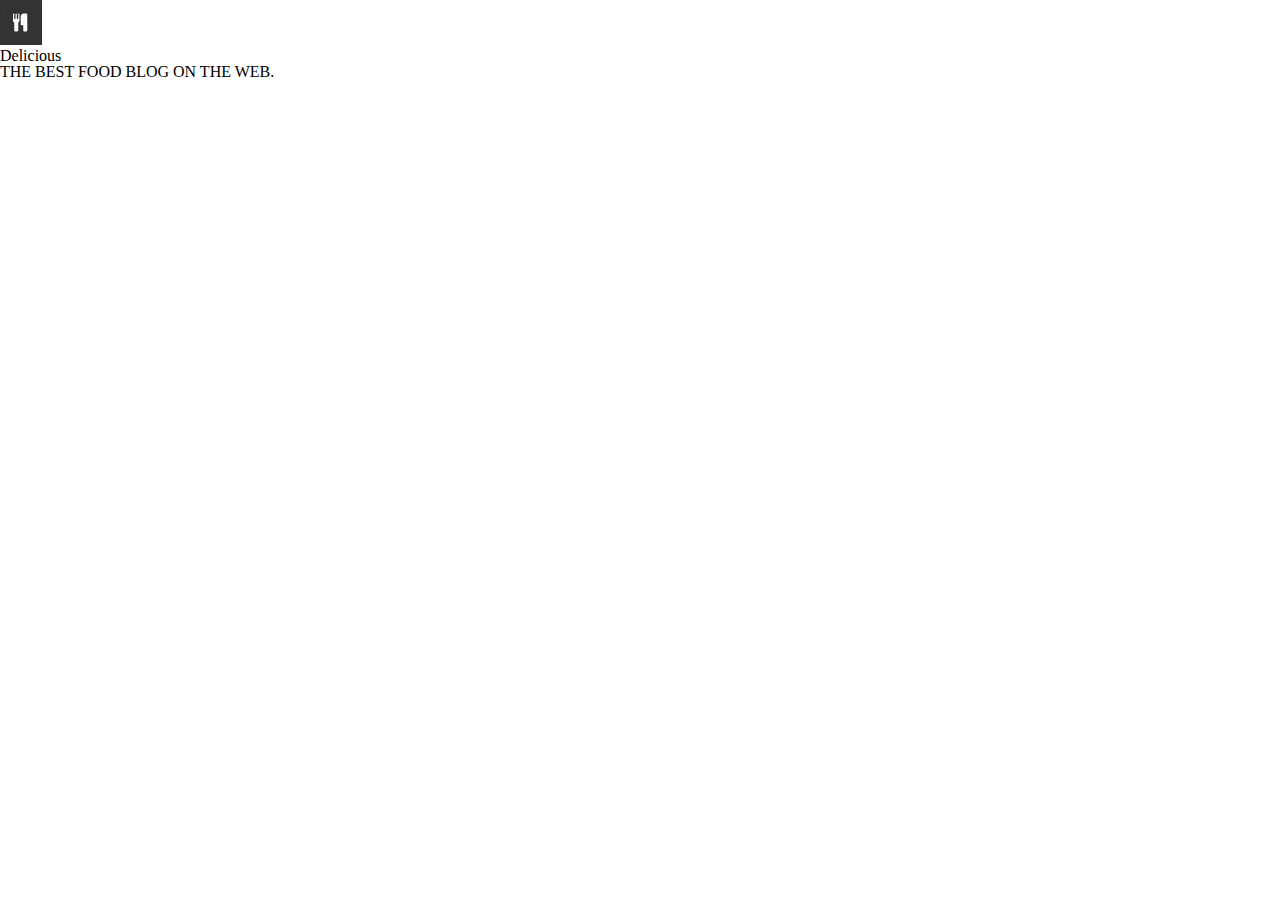
==== index.html @ 49de0401 "set up scaffolding" ====
<!DOCTYPE html>
 <html class="no-js">
  <head>
    <meta charset="utf-8">
    <meta http-equiv="X-UA-Compatible" content="IE=edge">
    <title></title>
    <meta name="description" content="">
    <meta name="viewport" content="width=device-width, initial-scale=1">
    <link rel="stylesheet" href="css/reset.css">
    <link rel="stylesheet" href="css/style.css">
  </head>
  <body>
    <header>
      <img src="images/logo.png" alt="Logo" id="logo">
      <h1>Delicious</h1>
      <article>THE BEST FOOD BLOG ON THE WEB.</article>
      <ul>
        <li><a href=""></a></li>
        <li><a href=""></a></li>
        <li><a href=""></a></li>
        <li><a href=""></a></li>
        <li><a href=""></a></li>
        <li><a href=""></a></li>
        <li><a href=""></a></li>
        <li><a href=""></a></li>
      </ul>

    </header>
    <main>
      <h2></h2>
      
    </main>
    <footer>


    </footer>
    <script src="js/app.js" async defer></script>
  </body>
</html>
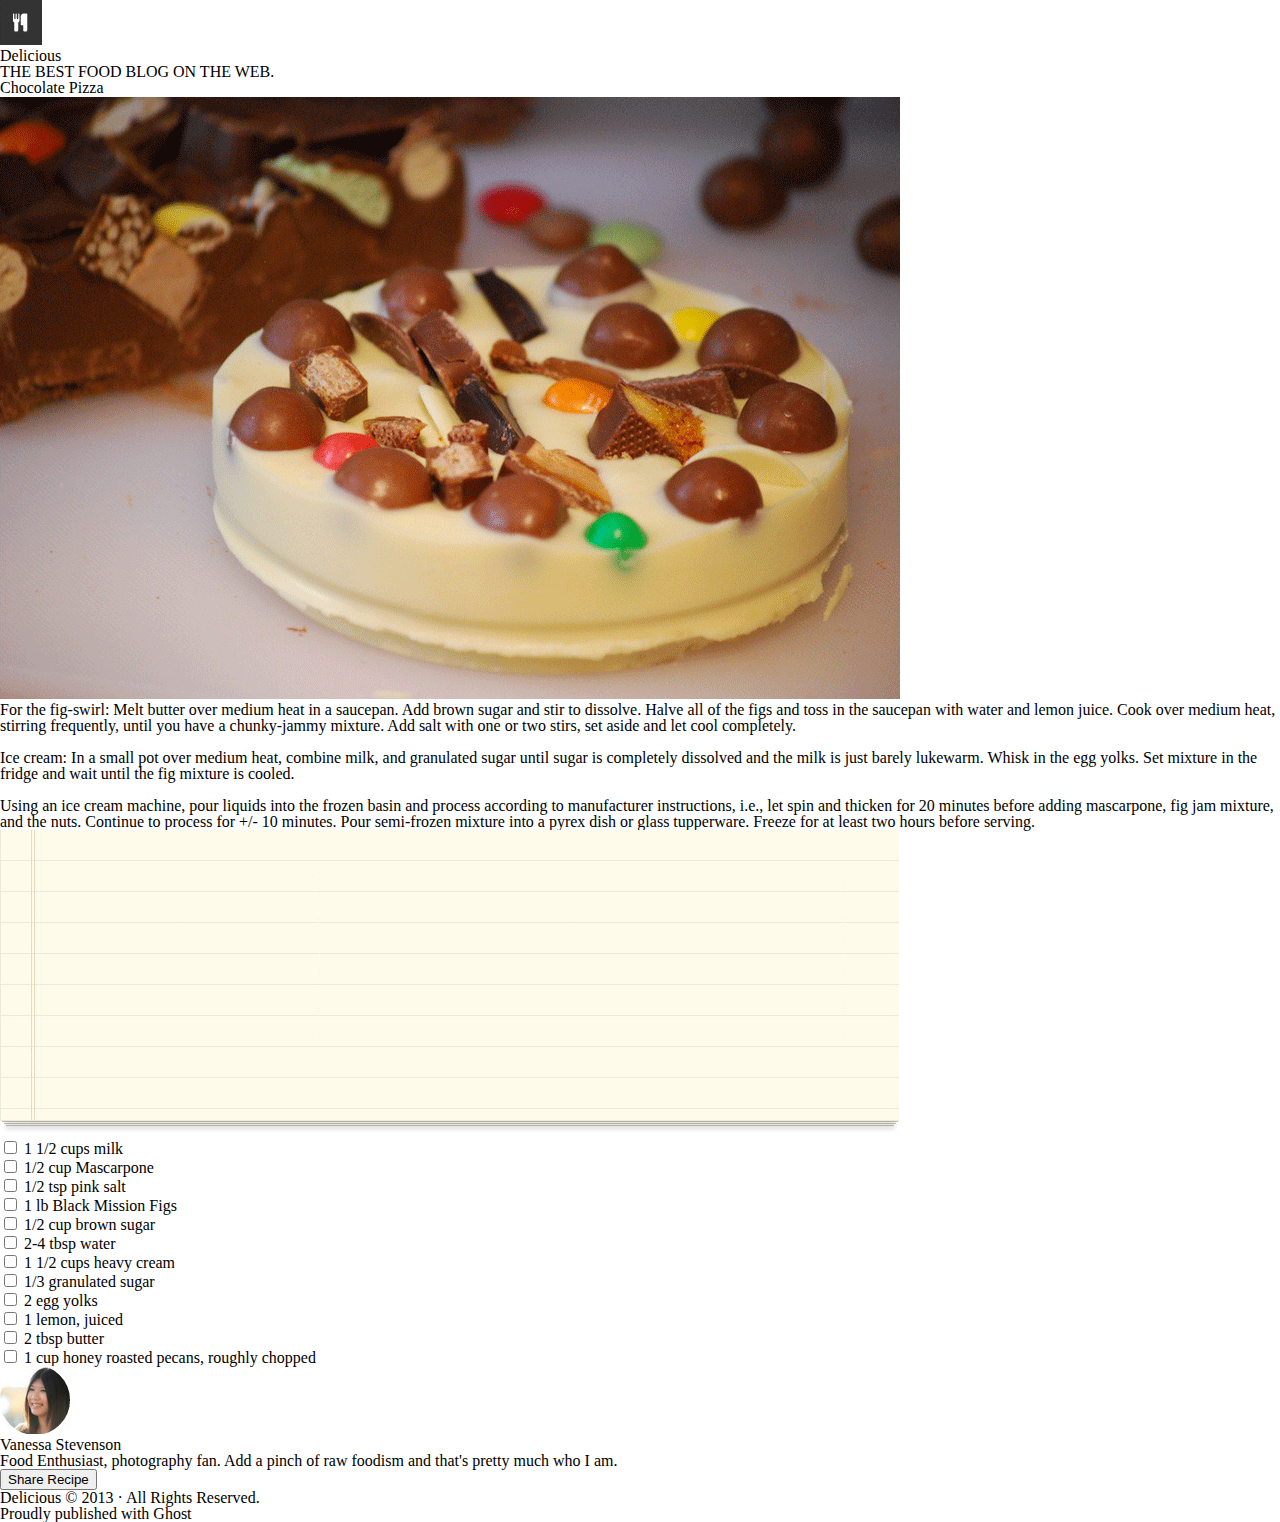
==== commit ae226be8: "Merge pull request #3 from ArikMackenburg/html" ====
--- a/index.html
+++ b/index.html
@@ -13,7 +13,7 @@
     <header>
       <img src="images/logo.png" alt="Logo" id="logo">
       <h1>Delicious</h1>
-      <article>THE BEST FOOD BLOG ON THE WEB.</article>
+      <p>THE BEST FOOD BLOG ON THE WEB.</p>
       <ul>
         <li><a href=""></a></li>
         <li><a href=""></a></li>
@@ -24,14 +24,63 @@
         <li><a href=""></a></li>
         <li><a href=""></a></li>
       </ul>
-
+      <div class="line"></div>
     </header>
     <main>
-      <h2></h2>
+      <h2>Chocolate Pizza</h2>
+      <div></div>
+      <img src="images/choco-pizza.png" alt="Chocolate Pizza" id="pizza">
+      <p>
+        For the fig-swirl: Melt butter over medium heat in a saucepan. Add brown sugar and stir to dissolve. Halve all of the figs and toss in the saucepan with water and lemon juice. Cook over medium heat, stirring frequently, until you have a chunky-jammy mixture. Add salt with one or two stirs, set aside and let cool completely.<br><br>Ice cream: In a small pot over medium heat, combine milk, and granulated sugar until sugar is completely dissolved and the milk is just barely lukewarm. Whisk in the egg yolks. Set mixture in the fridge and wait until the fig mixture is cooled.<br><br>Using an ice cream machine, pour liquids into the frozen basin and process according to manufacturer instructions, i.e., let spin and thicken for 20 minutes before adding mascarpone, fig jam mixture, and the nuts. Continue to process for +/- 10 minutes. Pour semi-frozen mixture into a pyrex dish or glass tupperware. Freeze for at least two hours before serving.
+      </p>
+      <section>
+        <img src="images/list-bg.png" alt="Notepad Image">
+        <form>
+          <input type="checkbox" id="milk">
+          <label for="milk">1 1/2 cups milk</label><br>
+          <input type="checkbox" id="mascarpone">
+          <label for="mascarpone">1/2 cup Mascarpone</label><br>
+          <input type="checkbox" id="salt">
+          <label for="salt">1/2 tsp pink salt</label><br>
+          <input type="checkbox" id="figs">
+          <label for="figs">1 lb Black Mission Figs</label><br>
+          <input type="checkbox" id="brown-sugar">
+          <label for="brown-sugar">1/2 cup brown sugar</label><br>
+          <input type="checkbox" id="water">
+          <label for="water">2-4 tbsp water</label><br>
+          <input type="checkbox" id="cream">
+          <label for="cream">1 1/2 cups heavy cream</label><br>
+          <input type="checkbox" id="sugar">
+          <label for="sugar">1/3 granulated sugar</label><br>
+          <input type="checkbox" id="yolks">
+          <label for="yolks">2 egg yolks</label><br>
+          <input type="checkbox" id="lemon">
+          <label for="lemon">1 lemon, juiced</label><br>
+          <input type="checkbox" id="butter">
+          <label for="butter">2 tbsp butter</label><br>
+          <input type="checkbox" id="pecans">
+          <label for="pecans">1 cup honey roasted pecans, roughly chopped</label><br>
+
+        </form>
+
+      </section>
+      <div class="line"></div>
+      <article>
+
+        <img src="images/van-pic.png" alt="Vanessa Stevenson">
+        <h3>Vanessa Stevenson</h3>
+        <p>Food Enthusiast, photography fan. Add a pinch of raw foodism and that's pretty much who I am.</p>
+        <button>Share Recipe</button>
+      </article>
+
+
+
       
     </main>
-    <footer>
-
+    <footer> 
+      <p>Delicious &copy; 2013 &middot; All Rights Reserved.</p>
+      <p>Proudly published with Ghost</p>
+      
 
     </footer>
     <script src="js/app.js" async defer></script>
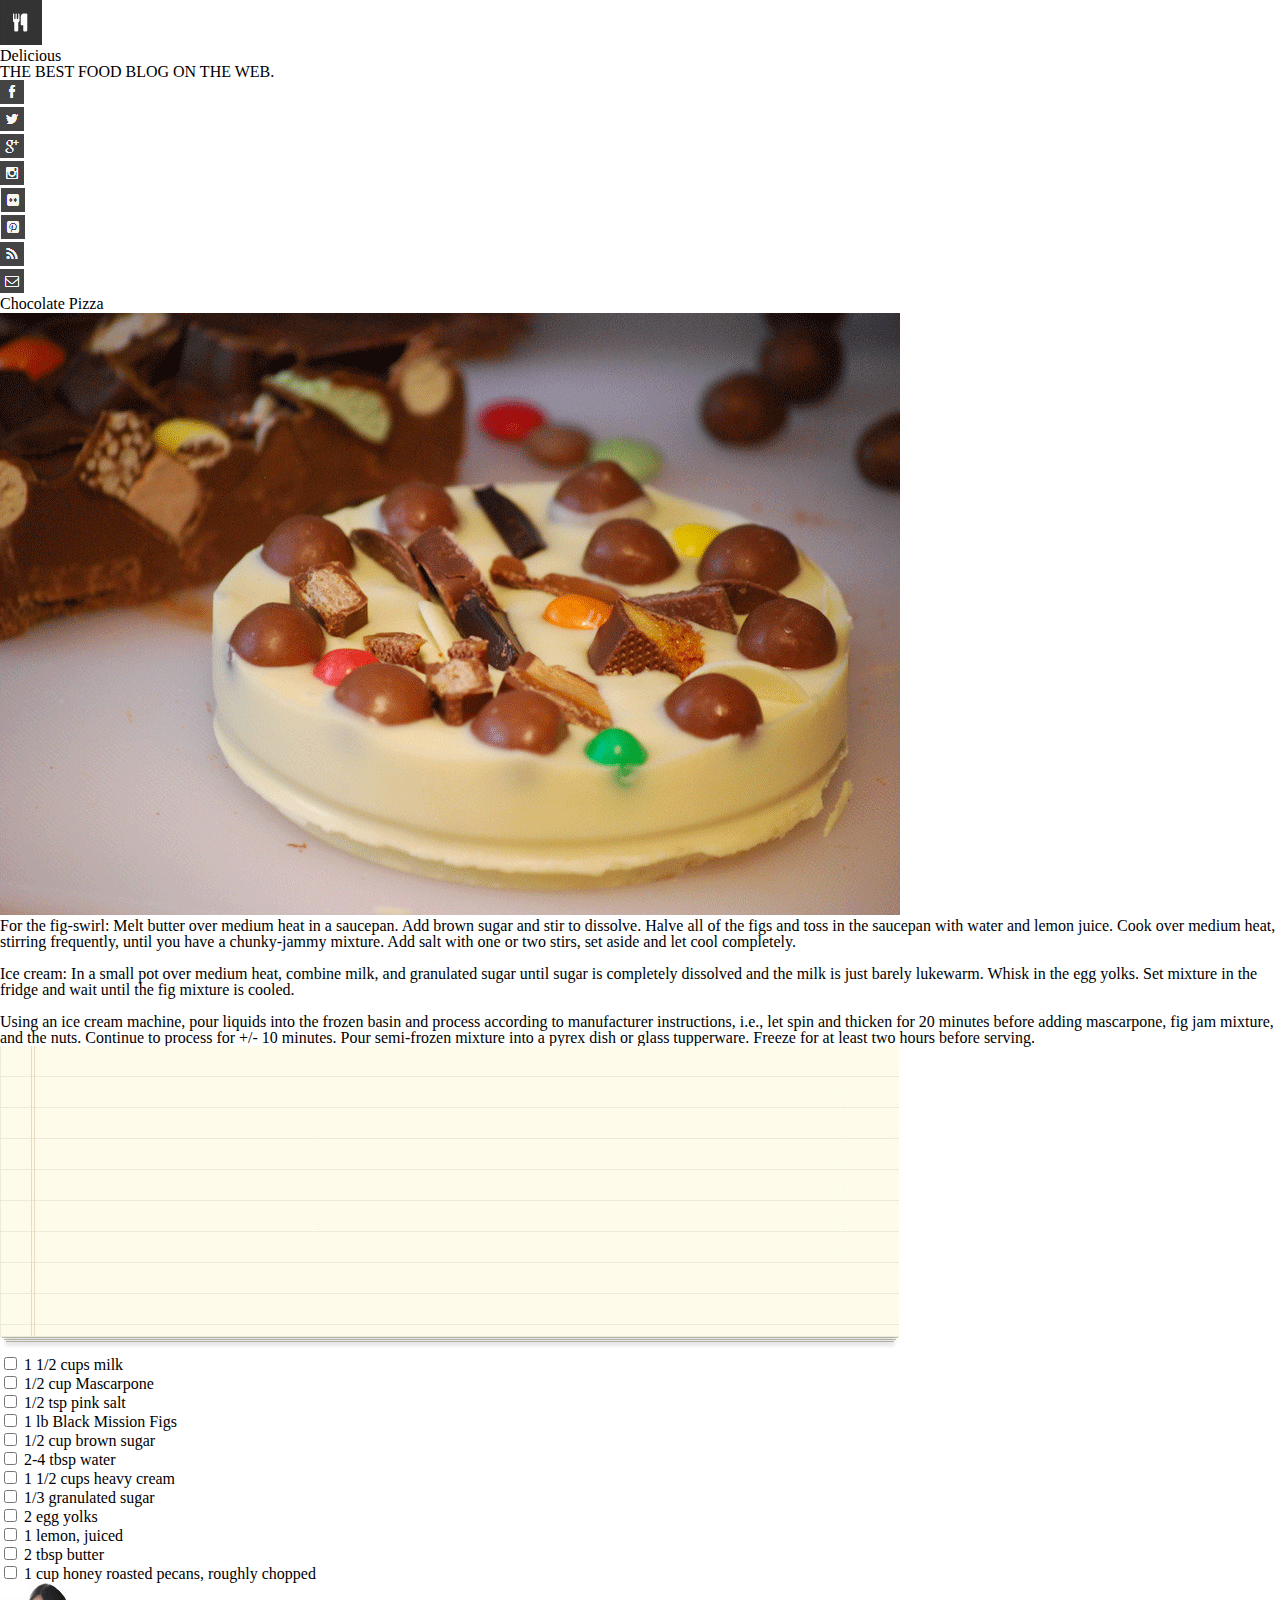
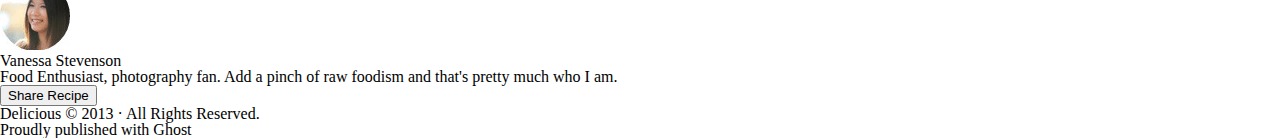
==== commit 7d72ddf3: "added images bar" ====
--- a/index.html
+++ b/index.html
@@ -15,14 +15,14 @@
       <h1>Delicious</h1>
       <p>THE BEST FOOD BLOG ON THE WEB.</p>
       <ul>
-        <li><a href=""></a></li>
-        <li><a href=""></a></li>
-        <li><a href=""></a></li>
-        <li><a href=""></a></li>
-        <li><a href=""></a></li>
-        <li><a href=""></a></li>
-        <li><a href=""></a></li>
-        <li><a href=""></a></li>
+        <li><a href=""><img src="images/fb-icon.png" alt="Facebook"></a></li>
+        <li><a href=""><img src="images/twit-icon.png" alt="Twitter"></a></li>
+        <li><a href=""></a><img src="images/gp-icon.png" alt="Google"></li>
+        <li><a href=""></a><img src="images/insta-icon.png" alt="Instagram"></li>
+        <li><a href=""></a><img src="images/flic-icon.png" alt="Im assuming Flic?"></li>
+        <li><a href=""></a><img src="images/pint-icon.png" alt="Pinterest"></li>
+        <li><a href=""></a><img src="images/rss-icon.png" alt="Rss icon?"></li>
+        <li><a href=""></a><img src="images/mail-icon.png" alt="Mail"></li>
       </ul>
       <div class="line"></div>
     </header>
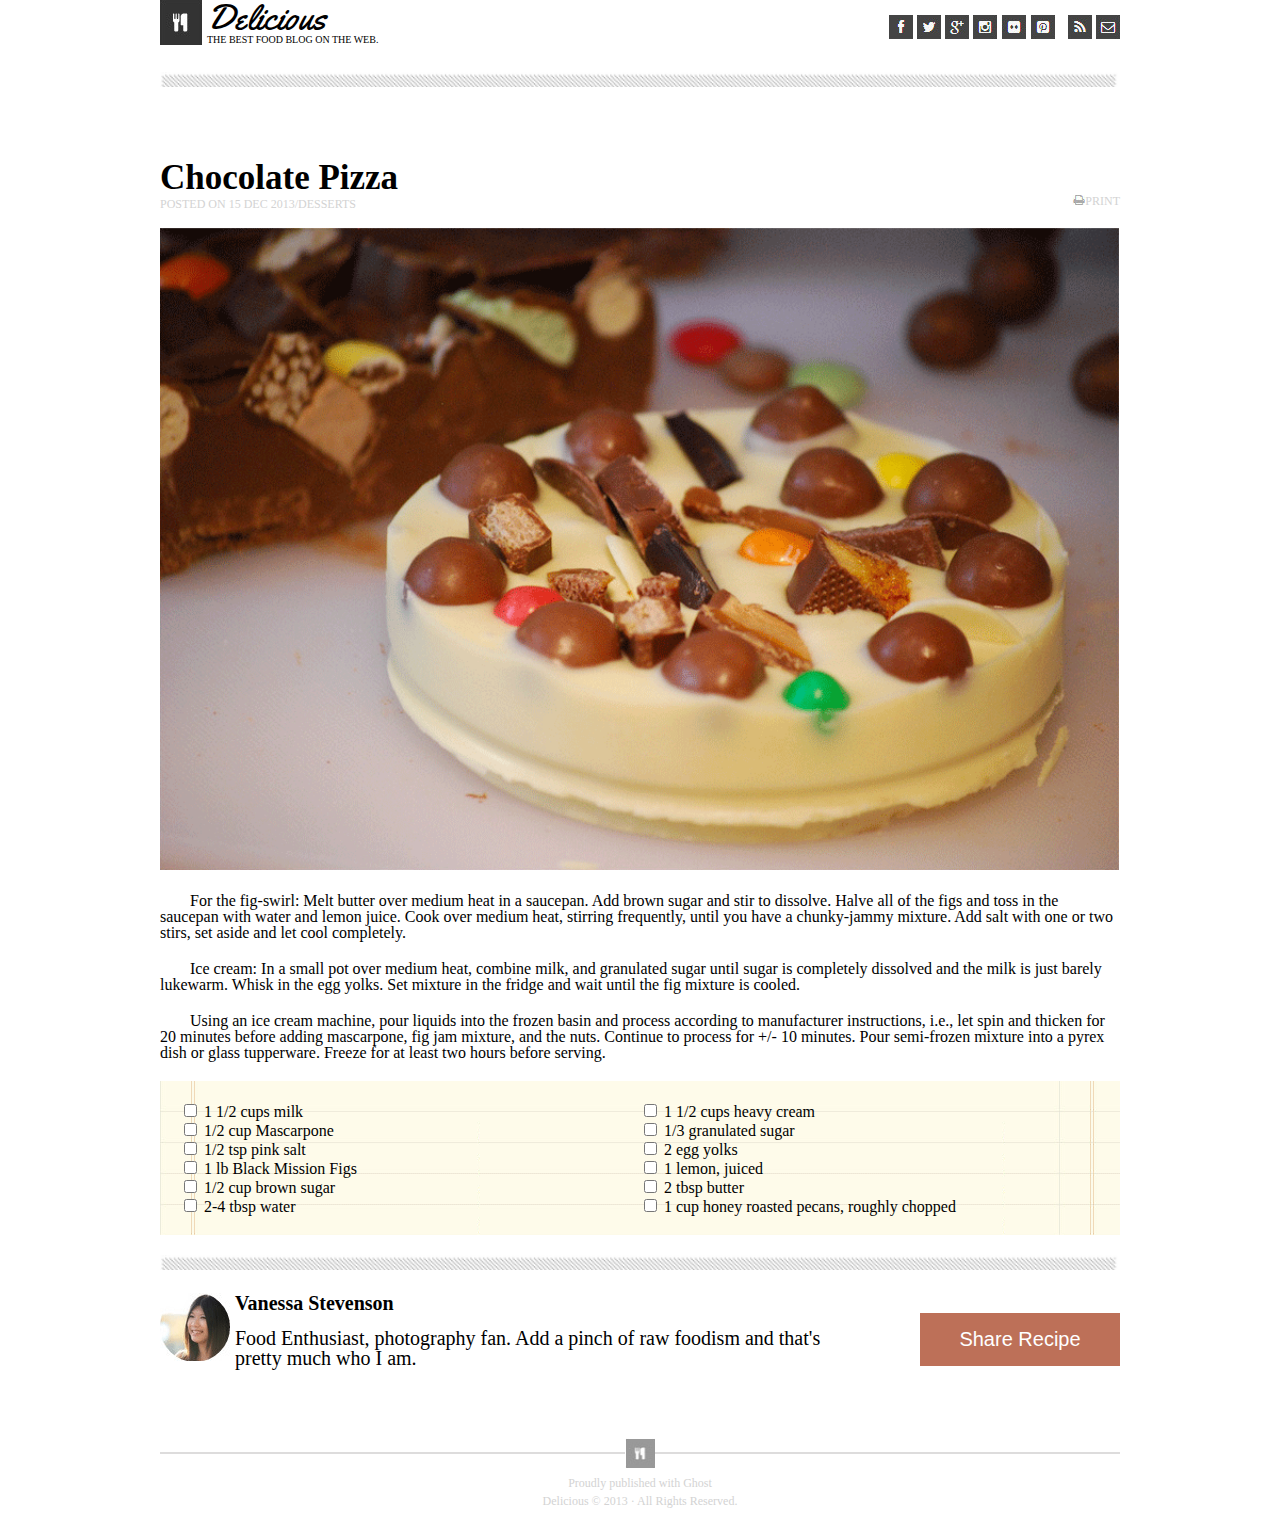
==== commit 398518ce: "add styling" ====
--- a/index.html
+++ b/index.html
@@ -6,71 +6,90 @@
     <title></title>
     <meta name="description" content="">
     <meta name="viewport" content="width=device-width, initial-scale=1">
+    <link href="https://fonts.googleapis.com/css2?family=Yellowtail&display=swap" rel="stylesheet">
     <link rel="stylesheet" href="css/reset.css">
     <link rel="stylesheet" href="css/style.css">
   </head>
   <body>
     <header>
-      <img src="images/logo.png" alt="Logo" id="logo">
-      <h1>Delicious</h1>
-      <p>THE BEST FOOD BLOG ON THE WEB.</p>
-      <ul>
-        <li><a href=""><img src="images/fb-icon.png" alt="Facebook"></a></li>
-        <li><a href=""><img src="images/twit-icon.png" alt="Twitter"></a></li>
-        <li><a href=""></a><img src="images/gp-icon.png" alt="Google"></li>
-        <li><a href=""></a><img src="images/insta-icon.png" alt="Instagram"></li>
-        <li><a href=""></a><img src="images/flic-icon.png" alt="Im assuming Flic?"></li>
-        <li><a href=""></a><img src="images/pint-icon.png" alt="Pinterest"></li>
-        <li><a href=""></a><img src="images/rss-icon.png" alt="Rss icon?"></li>
-        <li><a href=""></a><img src="images/mail-icon.png" alt="Mail"></li>
-      </ul>
-      <div class="line"></div>
+      <img class="logo" src="images/logo.png" alt="Logo" id="logo">
+      <h1 class="logo">Delicious</h1>
+      <p class="logo">THE BEST FOOD BLOG ON THE WEB.</p>
+      <nav>
+        <ul>
+          <li><a href=""></a><img src="images/fb-icon.png" alt="FB Logo"></li>
+          <li><a href=""></a><img src="images/twit-icon.png" alt="Twitter"></li>
+          <li><a href=""></a><img src="images/gp-icon.png" alt="Google"></li>
+          <li><a href=""></a><img src="images/insta-icon.png" alt="Instagram"></li>
+          <li><a href=""></a><img src="images/flic-icon.png" alt="Im assuming Flic?"></li>
+          <li><a href=""></a><img src="images/pint-icon.png" alt="Pinterest"></li>
+          <li></li>
+          <li><a href=""></a><img id="rss" src="images/rss-icon.png" alt="Rss icon?"></li>
+          <li><a href=""></a><img src="images/mail-icon.png" alt="Mail"></li>
+        </ul>
+      </nav>
+      <img class="line" src="images/line.PNG" alt="border line">
     </header>
     <main>
       <h2>Chocolate Pizza</h2>
-      <div></div>
+      <div class="text">
+        POSTED ON 15 DEC 2013/DESSERTS
+      </div>
+      <div id="print"><img src="images/print-icon.png" alt="Print">PRINT</div>
       <img src="images/choco-pizza.png" alt="Chocolate Pizza" id="pizza">
-      <p>
-        For the fig-swirl: Melt butter over medium heat in a saucepan. Add brown sugar and stir to dissolve. Halve all of the figs and toss in the saucepan with water and lemon juice. Cook over medium heat, stirring frequently, until you have a chunky-jammy mixture. Add salt with one or two stirs, set aside and let cool completely.<br><br>Ice cream: In a small pot over medium heat, combine milk, and granulated sugar until sugar is completely dissolved and the milk is just barely lukewarm. Whisk in the egg yolks. Set mixture in the fridge and wait until the fig mixture is cooled.<br><br>Using an ice cream machine, pour liquids into the frozen basin and process according to manufacturer instructions, i.e., let spin and thicken for 20 minutes before adding mascarpone, fig jam mixture, and the nuts. Continue to process for +/- 10 minutes. Pour semi-frozen mixture into a pyrex dish or glass tupperware. Freeze for at least two hours before serving.
+      <p class="tab">
+        For the fig-swirl: Melt butter over medium heat in a saucepan. Add brown sugar and stir to dissolve. Halve all of the figs and toss in the saucepan with water and lemon juice. Cook over medium heat, stirring frequently, until you have a chunky-jammy mixture. Add salt with one or two stirs, set aside and let cool completely.
+      </p> 
+      <p class="tab">
+        Ice cream: In a small pot over medium heat, combine milk, and granulated sugar until sugar is completely
+        dissolved and the milk is just barely lukewarm. Whisk in the egg yolks. Set mixture in the fridge and wait until the fig mixture is cooled.
+      </p> 
+      <p class="tab" id="last">
+        Using an ice cream machine, pour liquids into the frozen basin and process according to manufacturer instructions, i.e., let spin and thicken for 20 minutes before adding mascarpone, fig jam mixture, and the nuts. Continue to process for +/- 10 minutes. Pour semi-frozen mixture into a pyrex dish or glass tupperware. Freeze for at least two hours before serving.
       </p>
       <section>
-        <img src="images/list-bg.png" alt="Notepad Image">
+        <!-- <img src="images/list-bg.png" alt="Notepad Image"> -->
         <form>
-          <input type="checkbox" id="milk">
-          <label for="milk">1 1/2 cups milk</label><br>
-          <input type="checkbox" id="mascarpone">
-          <label for="mascarpone">1/2 cup Mascarpone</label><br>
-          <input type="checkbox" id="salt">
-          <label for="salt">1/2 tsp pink salt</label><br>
-          <input type="checkbox" id="figs">
-          <label for="figs">1 lb Black Mission Figs</label><br>
-          <input type="checkbox" id="brown-sugar">
-          <label for="brown-sugar">1/2 cup brown sugar</label><br>
-          <input type="checkbox" id="water">
-          <label for="water">2-4 tbsp water</label><br>
-          <input type="checkbox" id="cream">
-          <label for="cream">1 1/2 cups heavy cream</label><br>
-          <input type="checkbox" id="sugar">
-          <label for="sugar">1/3 granulated sugar</label><br>
-          <input type="checkbox" id="yolks">
-          <label for="yolks">2 egg yolks</label><br>
-          <input type="checkbox" id="lemon">
-          <label for="lemon">1 lemon, juiced</label><br>
-          <input type="checkbox" id="butter">
-          <label for="butter">2 tbsp butter</label><br>
-          <input type="checkbox" id="pecans">
-          <label for="pecans">1 cup honey roasted pecans, roughly chopped</label><br>
+          <fieldset>
+            <input type="checkbox" id="milk">
+            <label for="milk">1 1/2 cups milk</label><br>
+            <input type="checkbox" id="mascarpone">
+            <label for="mascarpone">1/2 cup Mascarpone</label><br>
+            <input type="checkbox" id="salt">
+            <label for="salt">1/2 tsp pink salt</label><br>
+            <input type="checkbox" id="figs">
+            <label for="figs">1 lb Black Mission Figs</label><br>
+            <input type="checkbox" id="brown-sugar">
+            <label for="brown-sugar">1/2 cup brown sugar</label><br>
+            <input type="checkbox" id="water">
+            <label for="water">2-4 tbsp water</label><br>
+          </fieldset>
+          <fieldset>
+            <input type="checkbox" id="cream">
+            <label for="cream">1 1/2 cups heavy cream</label><br>
+            <input type="checkbox" id="sugar">
+            <label for="sugar">1/3 granulated sugar</label><br>
+            <input type="checkbox" id="yolks">
+            <label for="yolks">2 egg yolks</label><br>
+            <input type="checkbox" id="lemon">
+            <label for="lemon">1 lemon, juiced</label><br>
+            <input type="checkbox" id="butter">
+            <label for="butter">2 tbsp butter</label><br>
+            <input type="checkbox" id="pecans">
+            <label for="pecans">1 cup honey roasted pecans, roughly chopped</label><br>
+          </fieldset>
 
         </form>
 
       </section>
-      <div class="line"></div>
+    
       <article>
-
-        <img src="images/van-pic.png" alt="Vanessa Stevenson">
+        <img class="line" src="images/line.PNG" alt="border line">
+        <img id="vanessa" src="images/van-pic.png" alt="Vanessa Stevenson">
         <h3>Vanessa Stevenson</h3>
-        <p>Food Enthusiast, photography fan. Add a pinch of raw foodism and that's pretty much who I am.</p>
+        <p>Food Enthusiast, photography fan. Add a pinch of raw foodism and that's <br>pretty much who I am.</p>
         <button>Share Recipe</button>
+   
       </article>
 
 
@@ -78,6 +97,12 @@
       
     </main>
     <footer> 
+      <div class="logo-container">
+        <img class="logo2" src="images/small-logo.png" alt="apple logo"></img>
+        <span class="logo-line"></span>
+    </div>
+    
+
       <p>Delicious &copy; 2013 &middot; All Rights Reserved.</p>
       <p>Proudly published with Ghost</p>
       
--- a/css/style.css
+++ b/css/style.css
@@ -0,0 +1,155 @@
+h1 {
+    font-family: 'Yellowtail', cursive;
+    font-size: 35px;
+}
+
+body {
+    width: 960px;
+    margin: auto;
+}
+
+#logo {
+    float: left;
+    padding-right: 5px;
+}
+
+header p {
+    font-size: 10px;
+}
+
+ul li {
+    display: inline-block;
+}
+
+nav {
+    float: right;
+    padding-bottom: 10px;
+    margin-top: -30px;
+}
+
+#rss {
+    padding-left: 5px;
+}
+
+.line {
+    width: 960px;
+    padding-top: 20px;
+    padding-bottom: 20px;
+}
+
+#print {
+    padding-bottom: 20px;
+}
+
+h2 {
+    font-family: Georgia, 'Times New Roman', Times, serif;
+    font-size: 35px;
+    font-weight: bolder;
+    padding-top: 50px;
+}
+
+
+
+.text {
+    font-size: 12px;
+    color: lightgray;
+    display: inline;
+}
+
+#print {
+    display: inline;
+    font-size: 12px;
+    color: lightgray;
+    float: right;
+}
+
+#pizza {
+    width: 100%;
+}
+
+.tab {
+    text-indent: 30px;
+    padding-top: 20px;
+}
+
+#last {
+    padding-bottom: 20px;
+}
+
+form {
+    background-image: url(../images/list-bg.png);
+    float: left;
+    padding: 20px;
+}
+
+fieldset {
+    width: 460px;
+    float: left;
+}
+
+article {
+    padding-bottom: 50px;
+}
+
+#vanessa {
+    float: left;
+}
+
+h3 {
+    font-weight: bolder;
+    padding-left: 75px;
+    padding-bottom: 15px;
+    font-size: 20px;
+}
+
+article p {
+    padding-left: 75px;
+    font-size: 20px;
+
+}
+
+button {
+    float: right;
+    background-color: rgb(189, 112, 88);
+    color: white;
+    width: 200px;
+    font-size: 20px;
+    padding: 15px;
+    border: none;
+    margin-top: -55px;
+}
+
+footer {
+    padding-bottom: 50px;
+    text-align: center;
+    font-size: 12px;
+    color: lightgray;
+    padding-top: 20px;
+}
+
+.logo-container {
+    height: 87px;
+    width: 100%;
+    margin: 0 auto;
+    min-width: 144px;
+}
+
+.logo2 {
+    position: relative;
+    width: 30px;
+    height: 30px;
+    z-index: 2;
+}
+
+.logo-line {
+    position: relative;
+    display: inline-block;
+    top: -30%;
+    width: 100%;
+    height: 2px;
+    background: rgb(221, 220, 220);
+}
+
+footer p {
+    margin-top: -30px;
+}